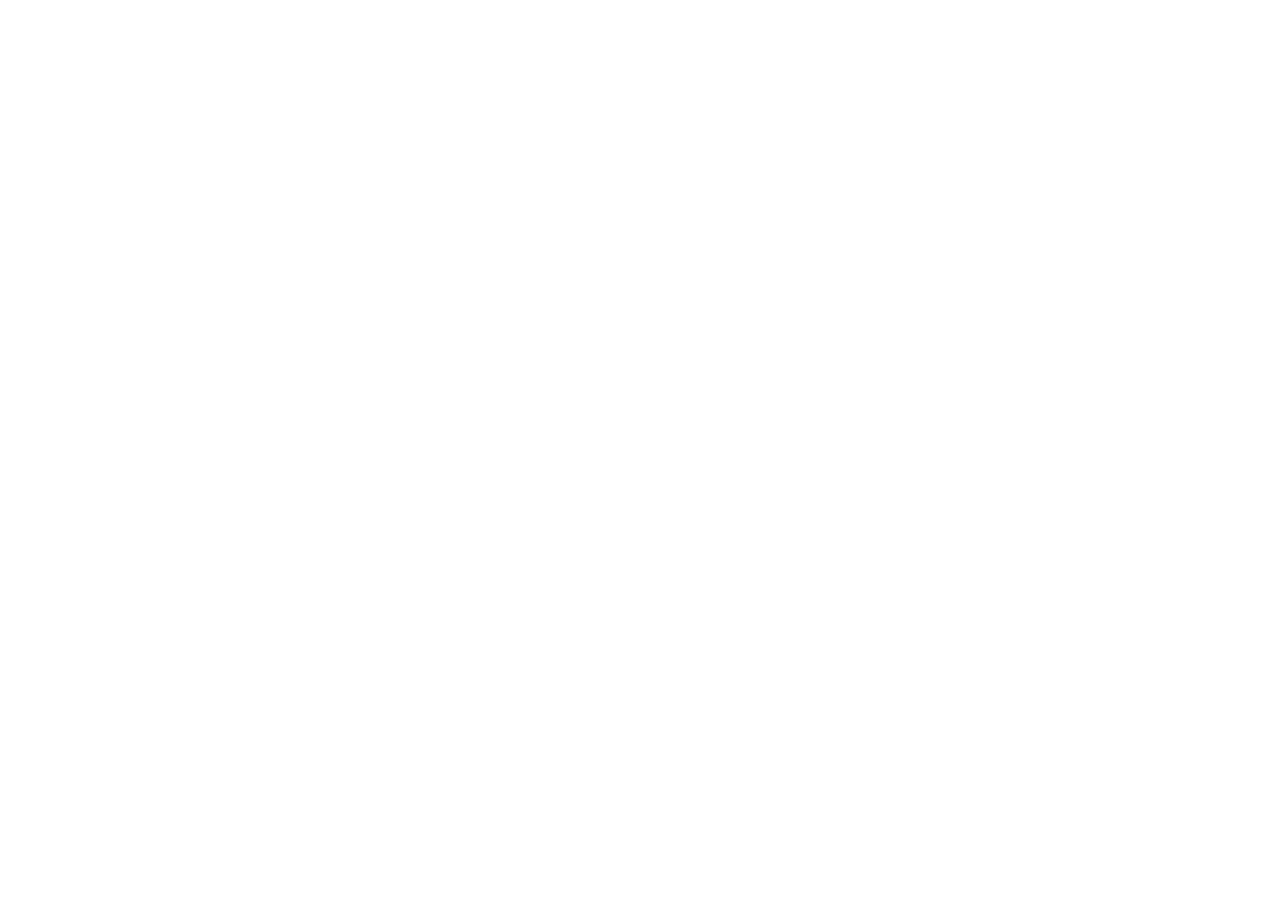
==== 3d-orthographic/index.html @ 9f6deceb "add 3d" ====
<!DOCTYPE html>
<html lang="en">
<head>
  <meta charset="UTF-8">
  <meta name="viewport" content="width=device-width, initial-scale=1.0">
  <title>Document</title>
  <link rel="stylesheet" href="./index.css">
</head>
<body>
  <canvas id="canvas"></canvas>
  <div id="uiContainer">
    <div id="ui">
      <div id="x"></div>
      <div id="y"></div>
      <div id="z"></div>
      <div id="angleX"></div>
      <div id="angleY"></div>
      <div id="angleZ"></div>
      <div id="scaleX"></div>
      <div id="scaleY"></div>
      <div id="scaleZ"></div>
    </div>
  </div>
  <!-- vertex shader -->
  <script  id="vertex-shader-3d" type="x-shader/x-vertex">
  attribute vec4 a_position;
  attribute vec4 a_color;
  
  uniform mat4 u_matrix;
  
  varying vec4 v_color;
  
  void main() {
    // Multiply the position by the matrix.
    gl_Position = u_matrix * a_position;
  
    // Pass the color to the fragment shader.
    v_color = a_color;
  }
  </script>
  <!-- fragment shader -->
  <script  id="fragment-shader-3d" type="x-shader/x-fragment">
  precision mediump float;
  
  // Passed in from the vertex shader.
  varying vec4 v_color;
  
  void main() {
     gl_FragColor = v_color;
  }
  </script><!--
  for most samples webgl-utils only provides shader compiling/linking and
  canvas resizing because why clutter the examples with code that's the same in every sample.
  See https://webglfundamentals.org/webgl/lessons/webgl-boilerplate.html
  and https://webglfundamentals.org/webgl/lessons/webgl-resizing-the-canvas.html
  for webgl-utils, m3, m4, and webgl-lessons-ui.
  -->
  <script src="https://webglfundamentals.org/webgl/resources/webgl-utils.js"></script>
  <script src="https://webglfundamentals.org/webgl/resources/webgl-lessons-ui.js"></script>
</body>
<script src="./index.js"></script>
</html>
---- 3d-orthographic/index.css ----
@import url("https://webglfundamentals.org/webgl/resources/webgl-tutorials.css");
body {
  margin: 0;
}
canvas {
  width: 100vw;
  height: 100vh;
  display: block;
}
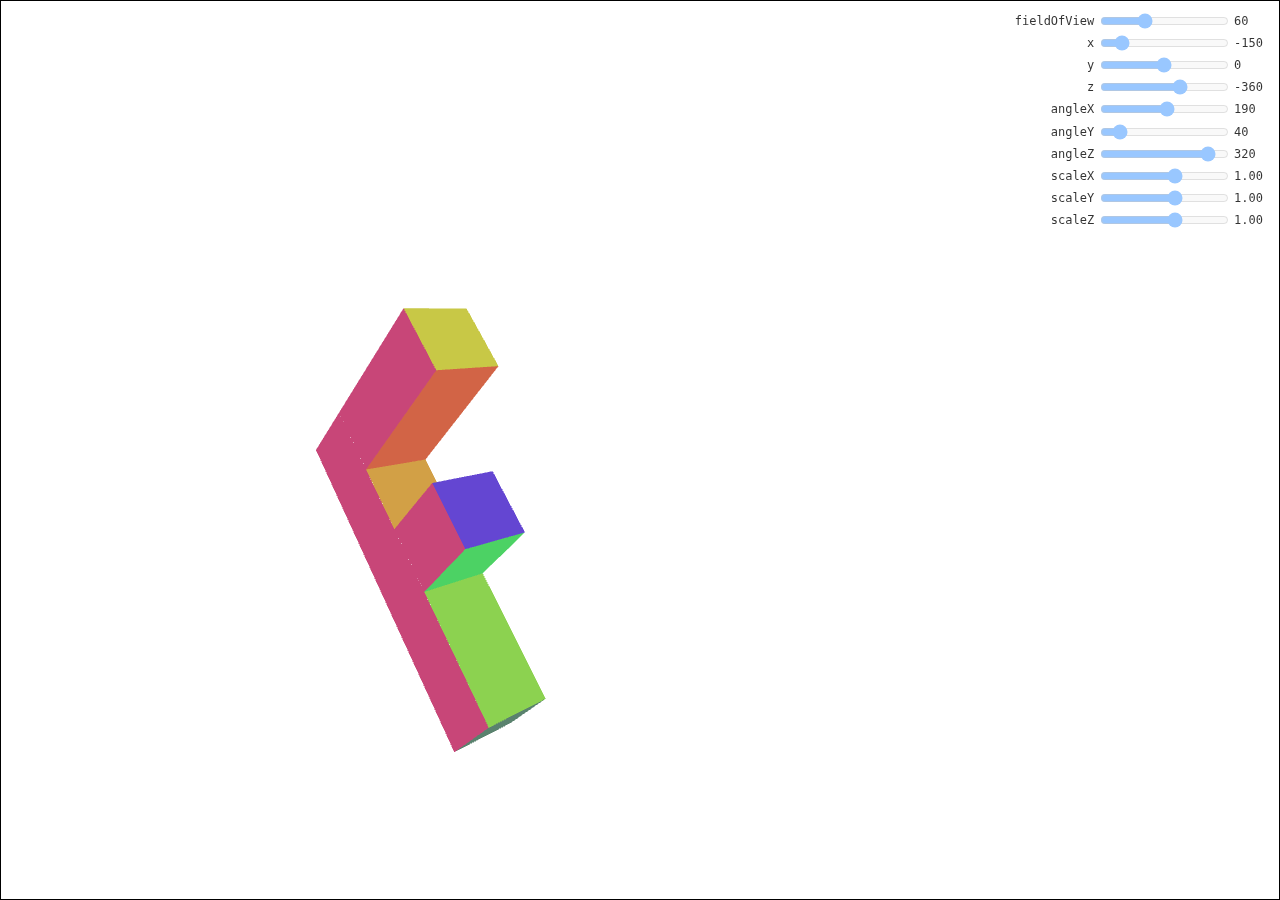
==== commit 84ed8293: "3d" ====
--- a/3d-orthographic/index.html
+++ b/3d-orthographic/index.html
@@ -10,6 +10,7 @@
   <canvas id="canvas"></canvas>
   <div id="uiContainer">
     <div id="ui">
+      <div id="fieldOfView"></div>
       <div id="x"></div>
       <div id="y"></div>
       <div id="z"></div>
@@ -27,13 +28,19 @@
   attribute vec4 a_color;
   
   uniform mat4 u_matrix;
+  uniform float u_fudgeFactor;
   
   varying vec4 v_color;
   
   void main() {
     // Multiply the position by the matrix.
+    // vec4 position = u_matrix * a_position;
+
+    // float zToDivideBy = 1.0 + position.z * u_fudgeFactor;
+  
+    // gl_Position = vec4(position.xyz, zToDivideBy);
     gl_Position = u_matrix * a_position;
-  
+
     // Pass the color to the fragment shader.
     v_color = a_color;
   }
@@ -55,8 +62,8 @@
   and https://webglfundamentals.org/webgl/lessons/webgl-resizing-the-canvas.html
   for webgl-utils, m3, m4, and webgl-lessons-ui.
   -->
-  <script src="https://webglfundamentals.org/webgl/resources/webgl-utils.js"></script>
-  <script src="https://webglfundamentals.org/webgl/resources/webgl-lessons-ui.js"></script>
+  <script src="../utils.js"></script>
+  <script src="../ui.js"></script>
 </body>
 <script src="./index.js"></script>
 </html>--- a/3d-orthographic/index.css
+++ b/3d-orthographic/index.css
@@ -1,4 +1,4 @@
-@import url("https://webglfundamentals.org/webgl/resources/webgl-tutorials.css");
+@import url("../main.css");
 body {
   margin: 0;
 }
